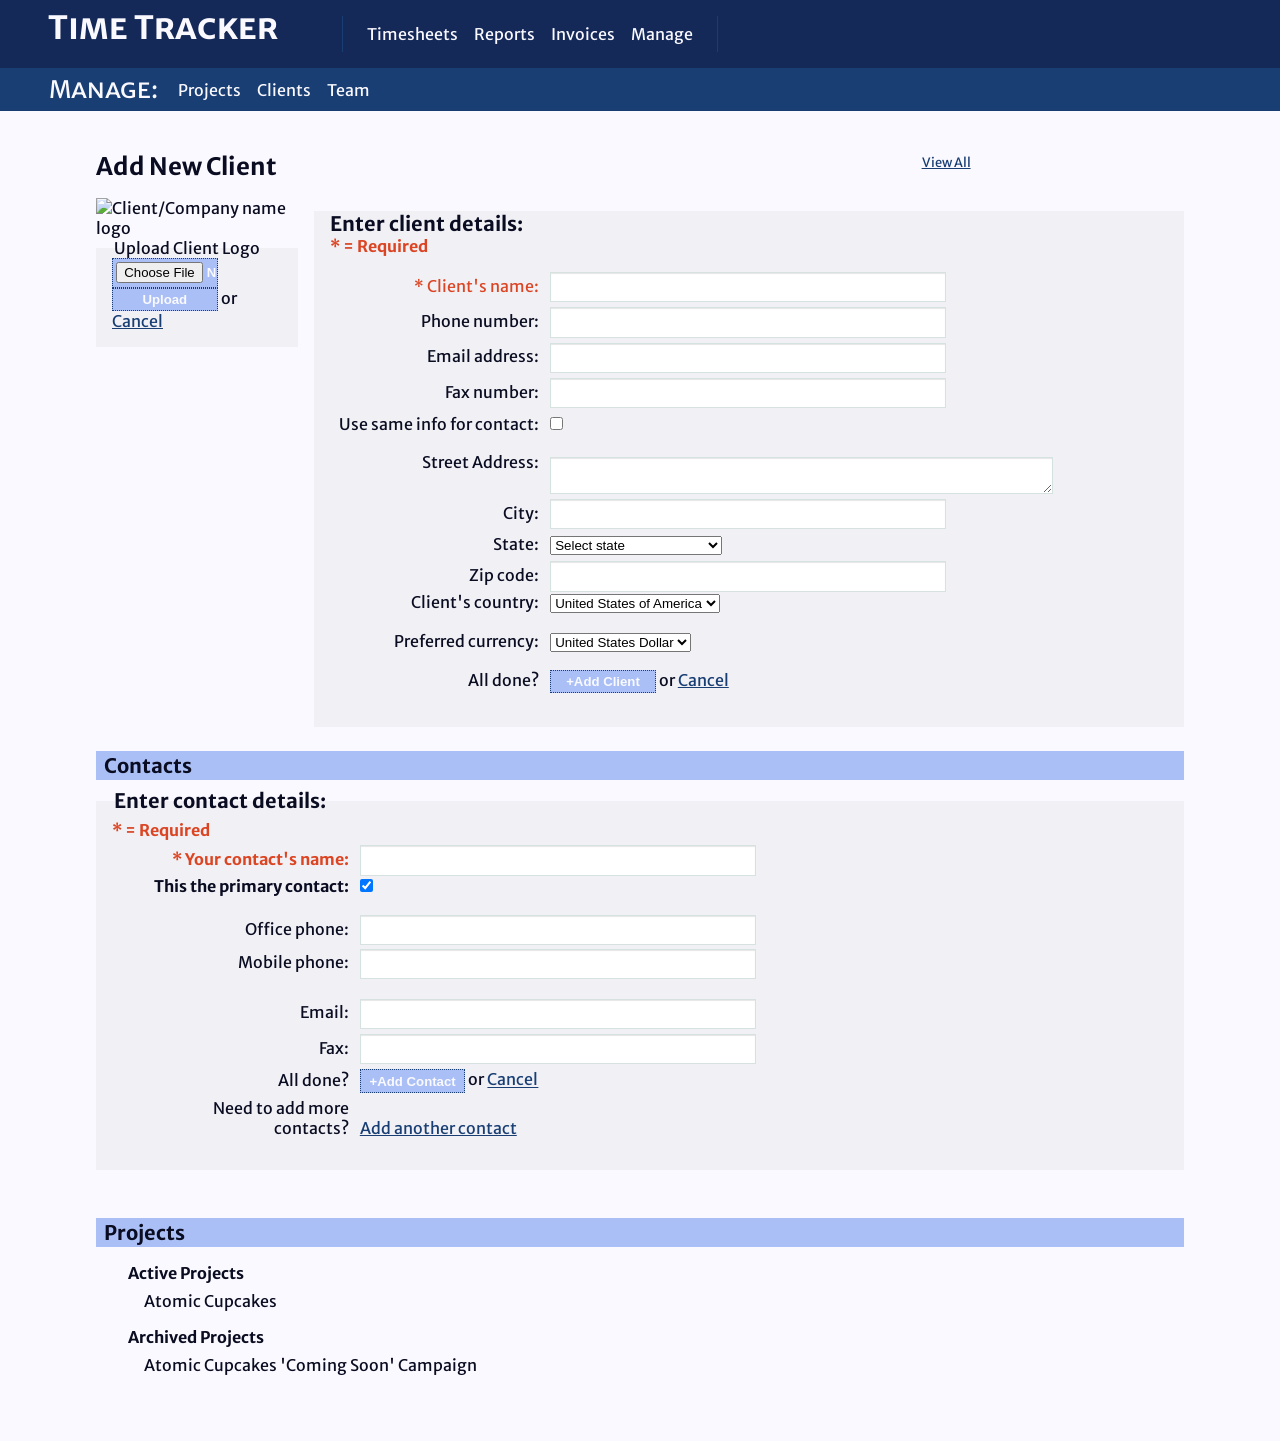
==== ui/client-add.html @ 15982732 "Merge 4841ce876ae0bbbd520a3d502822f536cf5d5b96 into 0240d483e873db64bb6e340735ce5f1c96ed0cc0" ====
<!DOCTYPE html>
<html lang="en">
<head>
	<title>Add Client</title>
	<meta charset="utf-8" />
	<link href='http://fonts.googleapis.com/css?family=Merriweather+Sans:400,400italic,700,700italic' rel='stylesheet' type='text/css' />
	<link href="styles.css" rel="stylesheet" type="text/css" />
	<script src="libraries/jquery-1.10.2.min.js" type="text/javascript"></script>
</head>

<body>
<header id="site-header" class="site-header">
	<h1 class="site-title">Time Tracker</h1>
	<nav id="site-nav" class="site-nav">
		<ul id="site-menu" class="site-menu">
			<li class="site-menu-item"><a class="site-menu-link" href="#">Timesheets</a></li>
			<li class="site-menu-item"><a class="site-menu-link" href="#">Reports</a></li>
			<li class="site-menu-item"><a class="site-menu-link" href="#">Invoices</a></li>
			<li class="site-menu-item"><a class="site-menu-link" href="manage.html">Manage</a></li>
		</ul>
	</nav>
	<nav id="section-nav" class="section-nav manage">
		<h1 class="section-nav-title">Manage: </h1>
		<ul class="section-menu">
			<li class="section-menu-item"><a class="section-menu-link" href="#">Projects</a></li>
			<li class="section-menu-item"><a class="section-menu-link" href="clients.html">Clients</a></li>
			<li class="section-menu-item"><a class="section-menu-link" href="#">Team</a></li>
		</ul>
	</nav>
</header>
<section id="page-content" class="page-content">
	<header class="page-header">
		<h1 class="page-title">Add New Client</h1>
		<nav class="page-controls-nav">
			<ul class="client-page-controls">
				<!--
<li class="page-controls-item add-client-button"><a class="add-client-link" href="client-add.html">+ Add Client</a></li>
				<li class="page-controls-item"><a class="view-client-archive-link" href="client-archives.html">View Archives</a></li>
-->
				<li class="page-controls-item"><a class="view-all-link" href="clients.html">View All</a></li>
			</ul>
		</nav>
	</header>
	<section class="content">
		<figure class="client-logo l-col-20">
			<img class="client-logo-img small" src="images/default.jpg" title="Client/Company name logo" alt="Client/Company name logo" />
			<fieldset class="client-logo-upload">
				<legend>Upload Client Logo</legend>
				<input id="client-logo-file" name="client-logo-file" class="client-logo-file" type="file" value="Browse" tabindex="21" />
				<input id="client-logo-upload-btn" name="client-logo-upload-btn" class="client-logo-upload-btn" type="button" value="Upload" tabindex="22" /> or <a class="" href="#">Cancel</a>
			</fieldset>
		</figure>
		<section class="client-detail l-col-80">
			<fieldset class="client-details-entry">
				<legend class="client-details-title">Enter client details:</legend>
				<header class="client-details-header">
					<h1 class="client-details-title">Enter client details:</h1>
					<h4 class="required">= Required</h4>
				</header>
				<ul class="details-list client-details-list">
					<li class="client-details-item name">
						<label for="client-name" class="client-details-label required">Client's name:</label>
						<input id="client-name" name="client-name" class="client-contact-info-input" type="text" tabindex="1" value="" />
					</li>
					<li class="client-details-item phoneNum">
						<label for="client-phone" class="client-details-label">Phone number:</label>
						<input id="client-phone" name="client-phone" class="client-contact-info-input" type="text" tabindex="2" value="" />
					</li>
					<li class="client-details-item email">
						<label for="client-email" class="client-details-label">Email address:</label>
						<input id="client-email" name="client-email" class="client-contact-info-input" type="text" tabindex="3" value="" />
					</li>
					<li class="client-details-item fax">
						<label for="client-fax" class="client-details-label">Fax number:</label>
						<input id="client-fax" name="client-fax" class="client-contact-info-input" type="text" tabindex="4" value="" />
					</li>
					<li class="client-details-item info-sync">
						<label for="contact-info-sync" class="client-details-label">Use same info for contact:</label>
						<input id="contact-info-sync" name="contact-info-sync" class="contact-info-sync-input" type="checkbox" tabindex="4" value="info-sync" />
					</li>
					<li class="client-details-item address">
						<label for="client-streetAddress" class="client-details-label">Street Address:</label>
						<textarea id="client-streetAddress" name="client-streetAddress" class="client-streetAddress-input" tabindex="5"></textarea><br />
						<label for="client-city" class="client-details-label">City:</label>
						<input id="client-city" name="client-city" class="client-city-input" type="text" tabindex="6" value="" /><br />
						<label for="client-state" class="client-details-label">State:</label>
						<select id="client-state" name="client-state" class="client-state-select" tabindex="7">
							<option selected="selected" value="default">Select state</option>
							<option value="AL">Alabama</option>
							<option value="AK">Alaska</option>
							<option value="AZ">Arizona</option>
							<option value="AR">Arkansas</option>
							<option value="CA">California</option>
							<option value="CO">Colorado</option>
							<option value="CT">Connecticut</option>
							<option value="DE">Delaware</option>
							<option value="FL">Florida</option>
							<option value="GA">Georgia</option>
							<option value="HI">Hawaii</option>
							<option value="ID">Idaho</option>
							<option value="IL">Illinois</option>
							<option value="IN">Indiana</option>
							<option value="IA">Iowa</option>
							<option value="KS">Kansas</option>
							<option value="KY">Kentucky</option>
							<option value="LA">Louisiana</option>
							<option value="ME">Maine</option>
							<option value="MD">Maryland</option>
							<option value="MA">Massachusetts</option>
							<option value="MI">Michigan</option>
							<option value="MN">Minnesota</option>
							<option value="MS">Mississippi</option>
							<option value="MO">Missouri</option>
							<option value="MT">Montana</option>
							<option value="NE">Nebraska</option>
							<option value="NV">Nevada</option>
							<option value="NH">New Hampshire</option>
							<option value="NJ">New Jersey</option>
							<option value="NM">New Mexico</option>
							<option value="NY">New York</option>
							<option value="NC">North Carolina</option>
							<option value="ND">North Dakota</option>
							<option value="OH">Ohio</option>
							<option value="OK">Oklahoma</option>
							<option value="OR">Oregon</option>
							<option value="PA">Pennsylvania</option>
							<option value="RI">Rhode Island</option>
							<option value="SC">South Carolina</option>
							<option value="SD">South Dakota</option>
							<option value="TN">Tennessee</option>
							<option value="TX">Texas</option>
							<option value="UT">Utah</option>
							<option value="VT">Vermont</option>
							<option value="VA">Virginia</option>
							<option value="WA">Washington</option>
							<option value="WV">West Virginia</option>
							<option value="WI">Wisconsin</option>
							<option value="WY">Wyoming</option>
							<option value="DC">Washington DC</option>
							<option value="PR">Puerto Rico</option>
							<option value="VI">U.S. Virgin Islands</option>
							<option value="AS">American Samoa</option>
							<option value="GU">Guam</option>
							<option value="MP">Northern Mariana Islands</option>
						</select><br />
						<label for="client-zip" class="client-details-label">Zip code:</label>
						<input id="client-zip" name="client-zip" class="client-zip-input" type="text" tabindex="8" value="" /><br />
						<label for="client-country" class="client-details-label">Client's country:</label>
						<select id="client-country" name="client-country" class="client-country-select" tabindex="9">
							<option value="">Select client's country...</option>
							<option selected="selected" value="US">United States of America</option>
						</select>
					</li>
					<li class="client-details-item currency">
						<label for="client-currency" class="client-details-label">Preferred currency:</label>
						 <select id="client-currency" name="client-currency" class="client-currency-select" tabindex="10">
							<option value="">Select currency</option>
							<option selected="selected" value="USD">United States Dollar</option>
						</select><br />
					</li>
					<li class="client-details-item submit-client">
						<label for="client-add-btn" class="client-details-label">All done?</label>
						<input id="client-add-btn" name="client-add-btn" class="client-add-btn" type="button" value="+Add Client" tabindex="11" /> or
						<a class="" href="#" tabindex="11">Cancel</a>
					</li>
				</ul>
			</fieldset>
		</section>
		<section id="contact-detail" class="contact-detail">
			<header class="details-header contact-details-header">
				<h1 class="client-details-title">Contacts</h1>
			</header>
			<fieldset class="contact-details-entry">
				<legend class="contact-details-title">Enter contact details:</legend>
				<h4 class="required">= Required</h4>
				<ul class="details-list contact-details-list">
					<li class="contact-details-item name">
						<label for="contact-name" class="contact-details-label required">Your contact's name:</label>
						<input id="contact-name" name="contact-name" class="contact-contact-info-input" type="text" tabindex="12" value="" /><br />
						<label for="contact-primary" class="contact-details-label">This the primary contact: </label>
						<input id="contact-primary" name="contact-primary" class="contact-info-input" type="checkbox" checked="checked" tabindex="13" value="primary" />
					</li>
					<li class="contact-details-item phoneNum">
						<label for="contact-officePhone" class="contact-details-label">Office phone:</label>
						<input id="contact-officePhone" name="contact-officePhone" class="contact-contact-info-input" type="text" tabindex="14" value="" /><br />
						<label for="contact-mobilePhone" class="contact-details-label">Mobile phone:</label>
						<input id="contact-mobilePhone" name="contact-mobilePhone" class="contact-info-input" type="text" tabindex="15" value="" />
					</li>
					<li class="contact-details-item email">
						<label for="contact-email" class="contact-details-label">Email:</label>
						<input id="contact-email" name="contact-email" class="contact-contact-info-input" type="text" tabindex="16" value="" />
					</li>
					<li class="contact-details-item fax">
						<label for="contact-fax" class="contact-details-label">Fax:</label>
						<input id="contact-fax" name="contact-fax" class="contact-contact-info-input" type="text" tabindex="17" value="" />
					</li>
					<li class="contact-details-item submit-contact">
						<label for="contact-add-btn" class="contact-details-label">All done?</label>
						<input id="contact-add-btn" name="contact-add-btn" class="contact-add-btn" type="button" value="+Add Contact" tabindex="18" /> or <a id="cancel-add-contact-link" class="cancel-action-link" href="#" tabindex="19">Cancel</a>
					</li>
					<li class="contact-details-item submit-additional">
						<label for="add-additional-link" class="contact-details-label">Need to add more contacts?</label>
						<a id="add-additional-link" href="#" class="" tabindex="20">Add another contact</a>
					</li>
				</ul>
			</fieldset>
		</section>
		<section class="client-projects">
			<header class="details-header client-projects-header">
				<h1 class="client-details-title">Projects</h1>
			</header>
			<h1 class="client-projects-title active">Active Projects</h1>
			<ul class="details-list client-projects-list active">
				<li class="client-projects-list-item">Atomic Cupcakes</li>
			</ul>
			<h1 class="client-projects-title archive">Archived Projects</h1>
			<ul class="details-list client-projects-list archive">
				<li class="client-projects-list-item">Atomic Cupcakes 'Coming Soon' Campaign</li>
			</ul>
		</section>
	</section>
</section>
<footer id="site-footer" class="site-footer">

</footer>
<script src="client-controls.js" type="text/javascript"></script>
</body>
</html>
---- ui/styles.css ----
/*
	Theme: Blueprint
	Author: Patricia Kruep
	
	Stylesheet: Master
	Depends on: None
	External resources: Google Web Fonts: Merriweather Sans 400, Merriweather Sans 400 Italic, Merriweather Sans 700, Merriweather Sans 700 Italics
	
	Version 1.0
	Last updated: 2013-09-11
	
	Notes:
		Uses SMACSS methodology for file structure
		
		Colors:
			#0A0C21 (Midnight)
			#152959 (Twilight)
			#193E73 (Dusk)
			#A9BFF5 (Sky)
			#D6E2E0 (Cumulus)
			#F0F0F5 (Contrail)
			#FAF9FF (Cirrus)
*/

/* !BASE 
**************************************************/
* {
	-webkit-box-sizing: border-box; /* Safari/Chrome, other WebKit */
	-moz-box-sizing: border-box;    /* Firefox, other Gecko */
	box-sizing: border-box;         /* Opera/IE 8+ */
	margin: 0;
}
article, aside, dialog, figure, footer, header, hgroup, nav, section {
	display:block; zoom:1;
}
/* Base styles */
html {
	height: 100%; /* presumably to get the footer to sit at the bottom of the window/page */
}
body {
	height: 100%;
	font-family: 'Merriweather Sans', 'Helvetica', 'Arial', sans-serif;
	font-weight: 400;
	font-size: 1em;
	color: #0A0C21;
	padding: 0;
	margin: 0;
	background-color: #FAF9FF;
	overflow: auto;
}

a:link,
a:visited {
	color: #193E73;
}
a:hover,
a:active {
	color: #A9BFF5;
}
img {
	border: none;
}
img.thumbnail {
	position: relative;
	width: 120px;
	height: 100%;
}
img.small {
	position: relative;
	width: 200px;
	height: 100%;
}

/* Form Elements */
fieldset {
	background-color: #F0F0F5;
	border: none;
	padding: 0 1em 1em 1em;
	margin: 0;
}
legend {
	
}
label {
	
}
input[type=text],
input[type=password],
textarea {
	width: 30em;
	font-size: .825em;
	background: #ffffff;
	-moz-box-shadow: inset 0 1px 1px rgba( 0,0,0,0.1);
	-webkit-box-shadow: inset 0 1px 1px rgba( 0,0,0,0.1);
	box-shadow: inset 0 1px 1px rgba( 0,0,0,0.1);
	border: 1px solid #D6E2E0;
	padding: .5em;
}

input[type=text]:focus,
input[type=password]:focus,
textarea:focus {
	border-color: #404065;
}

textarea {
	padding-left: 3px;
	width: 95%;
}

input[type=text] {
	/*padding: 3px;*/
}
input[type=submit],
input[type=button],
input[type=file] {
	position: relative;
	text-align: center;
	font-weight: 700;
	font-size: .825em;
	width: 8em;
	padding: .25em;
	color: #FAF9FF;
	background-color: #A9BFF5;
	border: 1px dotted #193E73;
}
input[type=submit]:focus {
	background: none;
	background-color: #FF9;
} /* does this work? */

.required {
	color: #DB4523;
}
.required:before {
	content: "* "
}


/* !LAYOUT 
**************************************************/
/* Global page layout */

#site-header {
	position: relative;
	width: 100%;
	margin: 0em;
	padding: 0em;
	overflow: auto;
}
#site-nav {
	position: relative;
	width: auto;
	float: left;
	overflow: auto;
}
#section-nav {
	position: relative;
	width: 100%;
	overflow: auto;
	margin: 0em;
	padding: 0em;
}
#page-content {
	position: relative;
	width: 85%;
	overflow: auto;
	margin: 1.5em auto;
	padding: 0;
}

.l-col-100 {
	position: relative;
	width: 100%;
	margin: 0;
	padding: 0;
	clear: both;
	overflow: auto;
}
.l-col-75 {
	position: relative;
	width: 75%;
	margin: 0;
	padding: 0;
	clear: both;
	overflow: auto;
}
.l-col-50 {
	position: relative;
	width: 50%;
	margin: 0;
	padding: 0;
	clear: both;
	overflow: auto;
}
.l-col-25 {
	position: relative;
	width: 25%;
	margin: 0;
	padding: 0;
	clear: both;
	overflow: auto;
}
.l-col-80 {
	position: relative;
	width: 80%;
	margin: 0;
	padding: 0;
/* 	clear: both; */
	overflow: auto;
}
.l-col-60 {
	position: relative;
	width: 60%;
	margin: 0;
	padding: 0;
	clear: both;
	overflow: auto;
}
.l-col-40 {
	position: relative;
	width: 40%;
	margin: 0;
	padding: 0;
	clear: both;
	overflow: auto;
}
.l-col-20 {
	position: relative;
	width: 20%;
	margin: 0;
	padding: 0;
/* 	clear: both; */
	overflow: auto;
}
.l-col-33 {
	position: relative;
	width: 33%;
	margin: 0;
	padding: 0;
	/* clear: both; */
	overflow: auto;
}
.l-col-66 {
	position: relative;
	width: 66%;
	margin: 0;
	padding: 0;
	clear: both;
	overflow: auto;
}



/* !Modules 
**************************************************/
/* !Header modules */
.site-header {
	position: relative;
	width: 100%;
	background-color: #152959;
}

.site-title {
	color: #FAF9FF;
	font-size: 2em;
	font-weight: 700;
	font-variant: small-caps;
	padding: .25em 1.5em .25em 1.5em;
	float: left;
}

.site-nav {
	position: relative;
	color: #FAF9FF;
	margin: 1em;
	padding: 0em 1em;
	border-left: 1px solid #193E73;
	border-right: 1px solid #193E73;
}

.site-menu {
	position: relative;
	list-style: none;
	margin: 0em;
	padding: 0em;
}

.site-menu-item {
	position: relative;
	float: left;
	margin: .5em;
	padding: 0;
}

.site-menu-link:link,
.site-menu-link:visited {
	color: #FAF9FF;
	text-decoration: none;
}
.site-menu-link:hover,
.site-menu-link:active {
	color: #A9BFF5;
	text-decoration: underline;
}

.section-nav {
	position: relative;
	color: #FAF9FF;
	background-color: #193E73;
	margin: 1em;
	padding: 0em 1em;
	border-left: 1px solid #193E73;
	border-right: 1px solid #193E73;
}
.section-nav-title {
	position: relative;
	color: #FAF9FF;
	font-size: 1.5em;
	font-weight: 400;
	font-variant: small-caps;
	padding: .25em .5em .25em 2em;
	float: left;
}
.section-menu {
	position: relative;
	list-style: none;
	margin: 0em;
	padding: .25em 1em .25em 1em;
}

.section-menu-item {
	position: relative;
	float: left;
	margin: .5em;
	padding: 0;
}

.section-menu-link:link,
.section-menu-link:visited {
	color: #FAF9FF;
	text-decoration: none;
}
.section-menu-link:hover,
.section-menu-link:active {
	color: #A9BFF5;
	text-decoration: underline;
}


/* !Content modules */
.page-header {
	position: relative;
	width: 100%;
	margin: 1em 0;
	overflow: auto;
}
.page-title {
	position: relative;
	width: 75%;
	float: left;
}
.page-controls-nav {
	position: relative;
	width: 25%;
	float: left;
}
.content {
	position: relative;
	width: 100%;
	margin: 1em 0;
	overflow: auto;
	clear: left;
}

.details-list {
	position: relative;
	list-style: none;
	margin: 0em;
	padding: 0em;	
}
.details-header {
	background-color: #A9BFF5;
	margin: .5em 0;
	padding: .125em .5em;
}

/* !Content Manage Client modules */
.client-page-controls {
	position: relative;
	list-style: none;
	margin: 0;
	padding: 0;
}
.page-controls-item {
	position: relative;
	margin: 0em .5em;
	padding: .25em;
	font-size: .8em;
	float: left;
}
.add-client-button {
	position: relative;
	text-align: center;
	font-weight: 700;
	width: 8em;
	padding: .25em;
	color: #FAF9FF;
	background-color: #A9BFF5;
	border: 1px dotted #193E73;
}
.add-client-link:link,
.add-client-link:visited {
	text-decoration: none;
	color: #FAF9FF;
}
.add-client-link:hover,
.add-client-link:visited {
	color: #193E73;
}
.client-list {
	position: relative;
	list-style: none;
	margin: 0em;
	padding: 0em;
}
.client-list-item {
	position: relative;
	float: left;
	margin: 0em;
	padding: .5em;
	/* border: 1px solid #D4E8F5; */
}
.client-logo {
	position: relative;
	padding: 0 1em 2em 0;
	float: left;
	overflow: auto;

}
.client-logo-thumbnail {
	position: relative;
	padding: 0 1em 0 0;
	float: left;
}
.client-logo-image {
	position: relative;
	margin: 0 auto;
}
.client-info-list {
	position: relative;
	list-style: none;
	margin: 0em;
	padding: 0em;
}
.client-info-name {}
.client-info-name-link {}
.client-info-contact {}
.client-info-contact-link {}
.client-info-active-projects {}
.client-info-active-projects-link {}

.client-details-header {
	position: relative;
	margin: 0 0 1em 0;
}
.client-details-title {
	font-size: 1.25em;
	font-weight: 700;
}
legend.client-details-title {
	position: relative;
	visibility: hidden;
	margin-bottom: -1em;;
}
.client-details-entry {
	padding: .5em 1em 1em 1em;
}
.client-details-item {
	margin: .325em 0;
}
.client-details-item.address {
	margin: 1.125em 0;
}
.client-details-item.address .client-streetAddress-input {
	vertical-align: text-top;
	margin: .5em 0;
	width: 60%;
}
.client-state-select {
	margin: .5em 0;
}
.client-details-label {
	position: relative;
	display: inline-block;
	width: 25%;
	text-align: right;
	margin: 0 .5em 0 0;
}
.client-details-item.submit-client {
	margin: 1.125em 0;
}
 
.contact-detail {
	position: relative;
	margin: 1.5em 0 3em 0;
	clear: both;
}
legend.contact-details-title {
	position: relative;
	font-size: 1.25em;
	font-weight: 700;
	/* visibility: hidden; */
	margin-bottom: -2em;

}
.contact-details-entry {
	position: relative;
	padding: 2em 1em 1em 1em;
	margin: 0;
}
.contact-details-list {
	position: relative;
	margin: 0 0 1em 2em;
}
.contact-details-item {
	margin: .325em 0;
}
.contact-details-item.name {
	font-weight: 700;
}
.contact-details-label {
	position: relative;
	display: inline-block;
	width: 20%;
	text-align: right;
	margin: 0 .5em 0 0;
}
.contact-details-item.phoneNum {
	margin: 1.125em 0;
}
.contact-details-item.phoneNum input {
	margin: .125em 0;
}
.contact-details-item.submit-client {
	margin: 1.125em 0;
}

.client-projects {
	position: relative;
	margin: 1.5em 0 3em 0;
	clear: both;
}
.client-projects-title {
	margin: 1em 0 .5em 2em;
}
.client-projects-list {
	margin: 0 0 0em 3em;
}



/* !Footer modules */
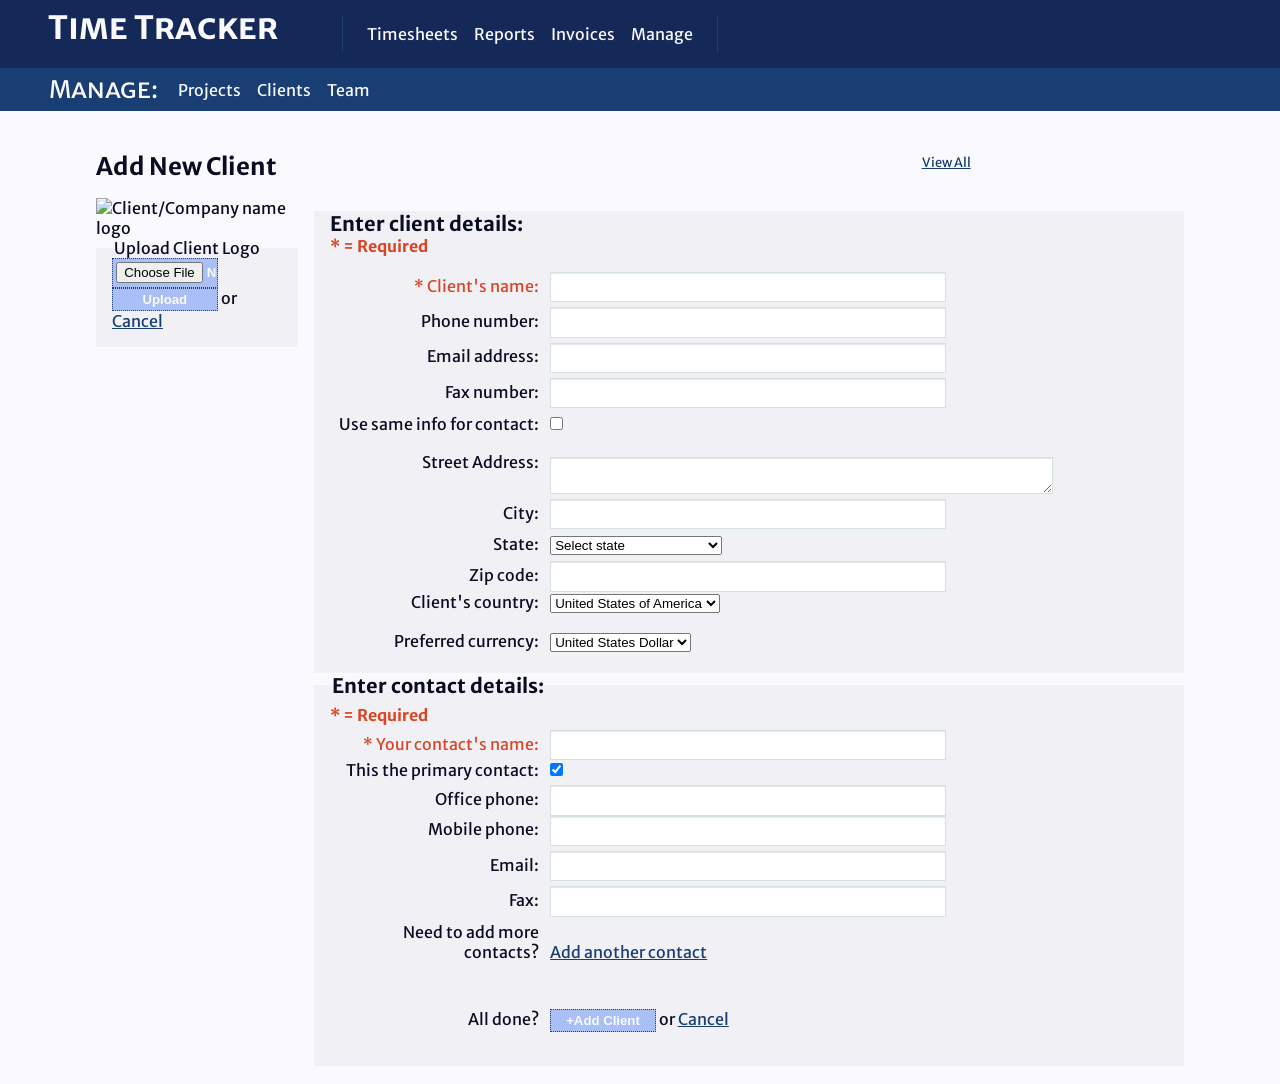
==== commit a2765268: "Merge 32f8fc83a308fbfcc48060a02109b4b4c09f6191 into 093a0e91f3ccb0843d1ce315f3766e4d7ae49849" ====
--- a/ui/client-add.html
+++ b/ui/client-add.html
@@ -158,6 +158,62 @@
 							<option selected="selected" value="USD">United States Dollar</option>
 						</select><br />
 					</li>
+					<!--
+<li class="client-details-item submit-client">
+						<label for="client-add-btn" class="client-details-label">All done?</label>
+						<input id="client-add-btn" name="client-add-btn" class="client-add-btn" type="button" value="+Add Client" tabindex="11" /> or
+						<a class="" href="#" tabindex="11">Cancel</a>
+					</li>
+-->
+				</ul>
+			</fieldset>
+		<!--
+</section>
+		<section id="contact-detail" class="contact-detail">
+			<header class="details-header contact-details-header">
+				<h1 class="client-details-title">Contacts</h1>
+			</header>
+-->
+			<fieldset class="contact-details-entry">
+				<legend class="contact-details-title">Enter contact details:</legend>
+				<h4 class="required">= Required</h4>
+				<ul class="details-list client-details-list">
+					<li class="client-details-item name">
+						<label for="contact-name" class="client-details-label required">Your contact's name:</label>
+						<input id="contact-name" name="contact-name" class="contact-contact-info-input" type="text" tabindex="12" value="" /><br />
+						<label for="contact-primary" class="client-details-label">This the primary contact: </label>
+						<input id="contact-primary" name="contact-primary" class="contact-info-input" type="checkbox" checked="checked" tabindex="13" value="primary" />
+					</li>
+					<li class="client-details-item phoneNum">
+						<label for="contact-officePhone" class="client-details-label">Office phone:</label>
+						<input id="contact-officePhone" name="contact-officePhone" class="contact-contact-info-input" type="text" tabindex="14" value="" /><br />
+						<label for="contact-mobilePhone" class="client-details-label">Mobile phone:</label>
+						<input id="contact-mobilePhone" name="contact-mobilePhone" class="contact-info-input" type="text" tabindex="15" value="" />
+					</li>
+					<li class="client-details-item email">
+						<label for="contact-email" class="client-details-label">Email:</label>
+						<input id="contact-email" name="contact-email" class="contact-contact-info-input" type="text" tabindex="16" value="" />
+					</li>
+					<li class="client-details-item fax">
+						<label for="contact-fax" class="client-details-label">Fax:</label>
+						<input id="contact-fax" name="contact-fax" class="contact-contact-info-input" type="text" tabindex="17" value="" />
+					</li>
+					
+					<li class="client-details-item submit-additional">
+						<label for="add-additional-link" class="client-details-label">Need to add more contacts?</label>
+						<a id="add-additional-link" href="#" class="" tabindex="20">Add another contact</a>
+					</li>
+					
+					<!--
+<li class="contact-details-item submit-contact">
+						<label for="contact-add-btn" class="contact-details-label">All done?</label>
+						<input id="contact-add-btn" name="contact-add-btn" class="contact-add-btn" type="button" value="+Add Contact" tabindex="18" /> or <a id="cancel-add-contact-link" class="cancel-action-link" href="#" tabindex="19">Cancel</a>
+					</li>
+-->
+				</ul>
+			</fieldset>
+			<fieldset class="client-details-entry">
+				<ul class="details-list client-details-submit">
 					<li class="client-details-item submit-client">
 						<label for="client-add-btn" class="client-details-label">All done?</label>
 						<input id="client-add-btn" name="client-add-btn" class="client-add-btn" type="button" value="+Add Client" tabindex="11" /> or
@@ -166,46 +222,8 @@
 				</ul>
 			</fieldset>
 		</section>
-		<section id="contact-detail" class="contact-detail">
-			<header class="details-header contact-details-header">
-				<h1 class="client-details-title">Contacts</h1>
-			</header>
-			<fieldset class="contact-details-entry">
-				<legend class="contact-details-title">Enter contact details:</legend>
-				<h4 class="required">= Required</h4>
-				<ul class="details-list contact-details-list">
-					<li class="contact-details-item name">
-						<label for="contact-name" class="contact-details-label required">Your contact's name:</label>
-						<input id="contact-name" name="contact-name" class="contact-contact-info-input" type="text" tabindex="12" value="" /><br />
-						<label for="contact-primary" class="contact-details-label">This the primary contact: </label>
-						<input id="contact-primary" name="contact-primary" class="contact-info-input" type="checkbox" checked="checked" tabindex="13" value="primary" />
-					</li>
-					<li class="contact-details-item phoneNum">
-						<label for="contact-officePhone" class="contact-details-label">Office phone:</label>
-						<input id="contact-officePhone" name="contact-officePhone" class="contact-contact-info-input" type="text" tabindex="14" value="" /><br />
-						<label for="contact-mobilePhone" class="contact-details-label">Mobile phone:</label>
-						<input id="contact-mobilePhone" name="contact-mobilePhone" class="contact-info-input" type="text" tabindex="15" value="" />
-					</li>
-					<li class="contact-details-item email">
-						<label for="contact-email" class="contact-details-label">Email:</label>
-						<input id="contact-email" name="contact-email" class="contact-contact-info-input" type="text" tabindex="16" value="" />
-					</li>
-					<li class="contact-details-item fax">
-						<label for="contact-fax" class="contact-details-label">Fax:</label>
-						<input id="contact-fax" name="contact-fax" class="contact-contact-info-input" type="text" tabindex="17" value="" />
-					</li>
-					<li class="contact-details-item submit-contact">
-						<label for="contact-add-btn" class="contact-details-label">All done?</label>
-						<input id="contact-add-btn" name="contact-add-btn" class="contact-add-btn" type="button" value="+Add Contact" tabindex="18" /> or <a id="cancel-add-contact-link" class="cancel-action-link" href="#" tabindex="19">Cancel</a>
-					</li>
-					<li class="contact-details-item submit-additional">
-						<label for="add-additional-link" class="contact-details-label">Need to add more contacts?</label>
-						<a id="add-additional-link" href="#" class="" tabindex="20">Add another contact</a>
-					</li>
-				</ul>
-			</fieldset>
-		</section>
-		<section class="client-projects">
+		<!--
+<section class="client-projects">
 			<header class="details-header client-projects-header">
 				<h1 class="client-details-title">Projects</h1>
 			</header>
@@ -218,6 +236,7 @@
 				<li class="client-projects-list-item">Atomic Cupcakes 'Coming Soon' Campaign</li>
 			</ul>
 		</section>
+-->
 	</section>
 </section>
 <footer id="site-footer" class="site-footer">
--- a/ui/styles.css
+++ b/ui/styles.css
@@ -20,6 +20,8 @@
 			#D6E2E0 (Cumulus)
 			#F0F0F5 (Contrail)
 			#FAF9FF (Cirrus)
+			
+this is a great file to use for testing git!
 */
 
 /* !BASE 
@@ -479,6 +481,7 @@
 .client-details-item {
 	margin: .325em 0;
 }
+
 .client-details-item.address {
 	margin: 1.125em 0;
 }
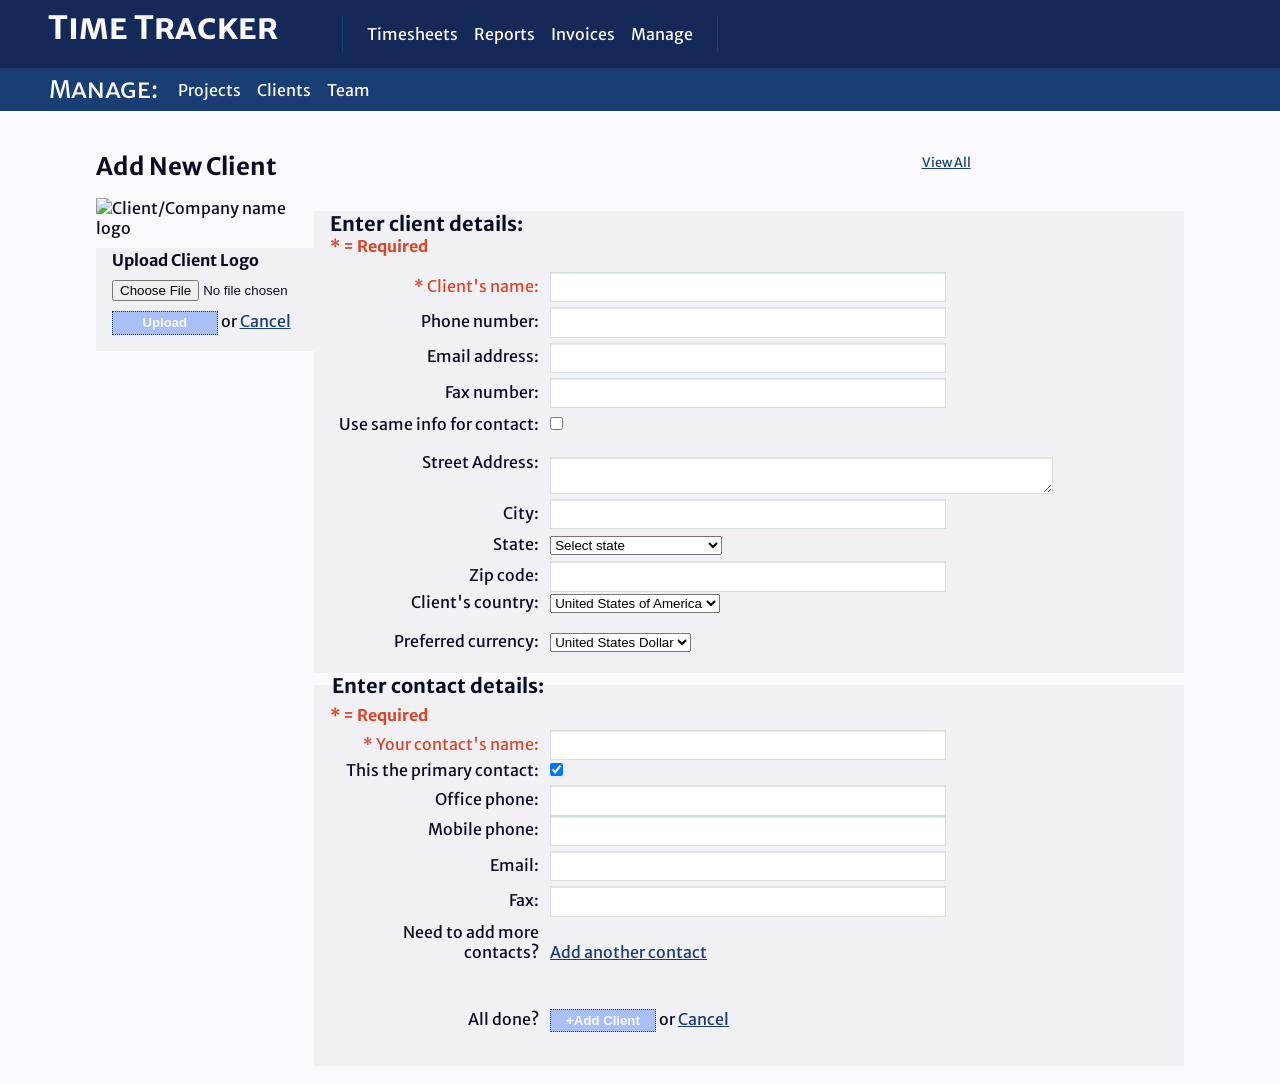
==== commit dccaf621: "Merge c6760920a3b2d76c11be886ab81289260658330f into 25d7367f4d453a05dd16abad296c56a35dc7387e" ====
--- a/ui/client-add.html
+++ b/ui/client-add.html
@@ -1,3 +1,10 @@
+<?php
+	require_once("../common/common.inc.php");
+	require_once("../classes/Client.class.php");
+	require_once("../classes/Contact.class.php");
+	require_once("../common/errorMessages.php");
+?>
+
 <!DOCTYPE html>
 <html lang="en">
 <head>
@@ -45,7 +52,10 @@
 		<figure class="client-logo l-col-20">
 			<img class="client-logo-img small" src="images/default.jpg" title="Client/Company name logo" alt="Client/Company name logo" />
 			<fieldset class="client-logo-upload">
-				<legend>Upload Client Logo</legend>
+				<legend class="client-logo-title">Upload Client Logo</legend>
+				<header class="client-logo-header">
+					<h1 class="client-logo-title">Upload Client Logo</h1>
+				</header>
 				<input id="client-logo-file" name="client-logo-file" class="client-logo-file" type="file" value="Browse" tabindex="21" />
 				<input id="client-logo-upload-btn" name="client-logo-upload-btn" class="client-logo-upload-btn" type="button" value="Upload" tabindex="22" /> or <a class="" href="#">Cancel</a>
 			</fieldset>
@@ -182,7 +192,7 @@
 						<label for="contact-name" class="client-details-label required">Your contact's name:</label>
 						<input id="contact-name" name="contact-name" class="contact-contact-info-input" type="text" tabindex="12" value="" /><br />
 						<label for="contact-primary" class="client-details-label">This the primary contact: </label>
-						<input id="contact-primary" name="contact-primary" class="contact-info-input" type="checkbox" checked="checked" tabindex="13" value="primary" />
+						<input id="contact-primary" name="contact-primary" class="contact-info-input" type="checkbox" checked="checked" tabindex="13" value="1" />
 					</li>
 					<li class="client-details-item phoneNum">
 						<label for="contact-officePhone" class="client-details-label">Office phone:</label>
@@ -199,7 +209,7 @@
 						<input id="contact-fax" name="contact-fax" class="contact-contact-info-input" type="text" tabindex="17" value="" />
 					</li>
 					
-					<li class="client-details-item submit-additional">
+					<li class="client-details-item add-additional">
 						<label for="add-additional-link" class="client-details-label">Need to add more contacts?</label>
 						<a id="add-additional-link" href="#" class="" tabindex="20">Add another contact</a>
 					</li>
--- a/ui/styles.css
+++ b/ui/styles.css
@@ -7,7 +7,7 @@
 	External resources: Google Web Fonts: Merriweather Sans 400, Merriweather Sans 400 Italic, Merriweather Sans 700, Merriweather Sans 700 Italics
 	
 	Version 1.0
-	Last updated: 2013-09-11
+	
 	
 	Notes:
 		Uses SMACSS methodology for file structure
@@ -18,10 +18,9 @@
 			#193E73 (Dusk)
 			#A9BFF5 (Sky)
 			#D6E2E0 (Cumulus)
-			#F0F0F5 (Contrail)
+			#F0F0F5 (Cdontrail)
 			#FAF9FF (Cirrus)
 			
-this is a great file to use for testing git!
 */
 
 /* !BASE 
@@ -105,17 +104,18 @@
 	border-color: #404065;
 }
 
+
+
 textarea {
 	padding-left: 3px;
 	width: 95%;
 }
 
-input[type=text] {
-	/*padding: 3px;*/
+input[type=file] {
+	padding: .75em 0;
 }
 input[type=submit],
-input[type=button],
-input[type=file] {
+input[type=button] {
 	position: relative;
 	text-align: center;
 	font-weight: 700;
@@ -438,7 +438,6 @@
 	padding: 0 1em 2em 0;
 	float: left;
 	overflow: auto;
-
 }
 .client-logo-thumbnail {
 	position: relative;
@@ -449,6 +448,19 @@
 	position: relative;
 	margin: 0 auto;
 }
+.client-logo-upload {
+	padding: .5em 1em 1em 1em;
+}
+.client-logo-title {
+	font-size: 1em;
+	font-weight: 700;
+}
+legend.client-logo-title {
+	position: relative;
+	visibility: hidden;
+	margin-bottom: -1em;;
+}
+
 .client-info-list {
 	position: relative;
 	list-style: none;
